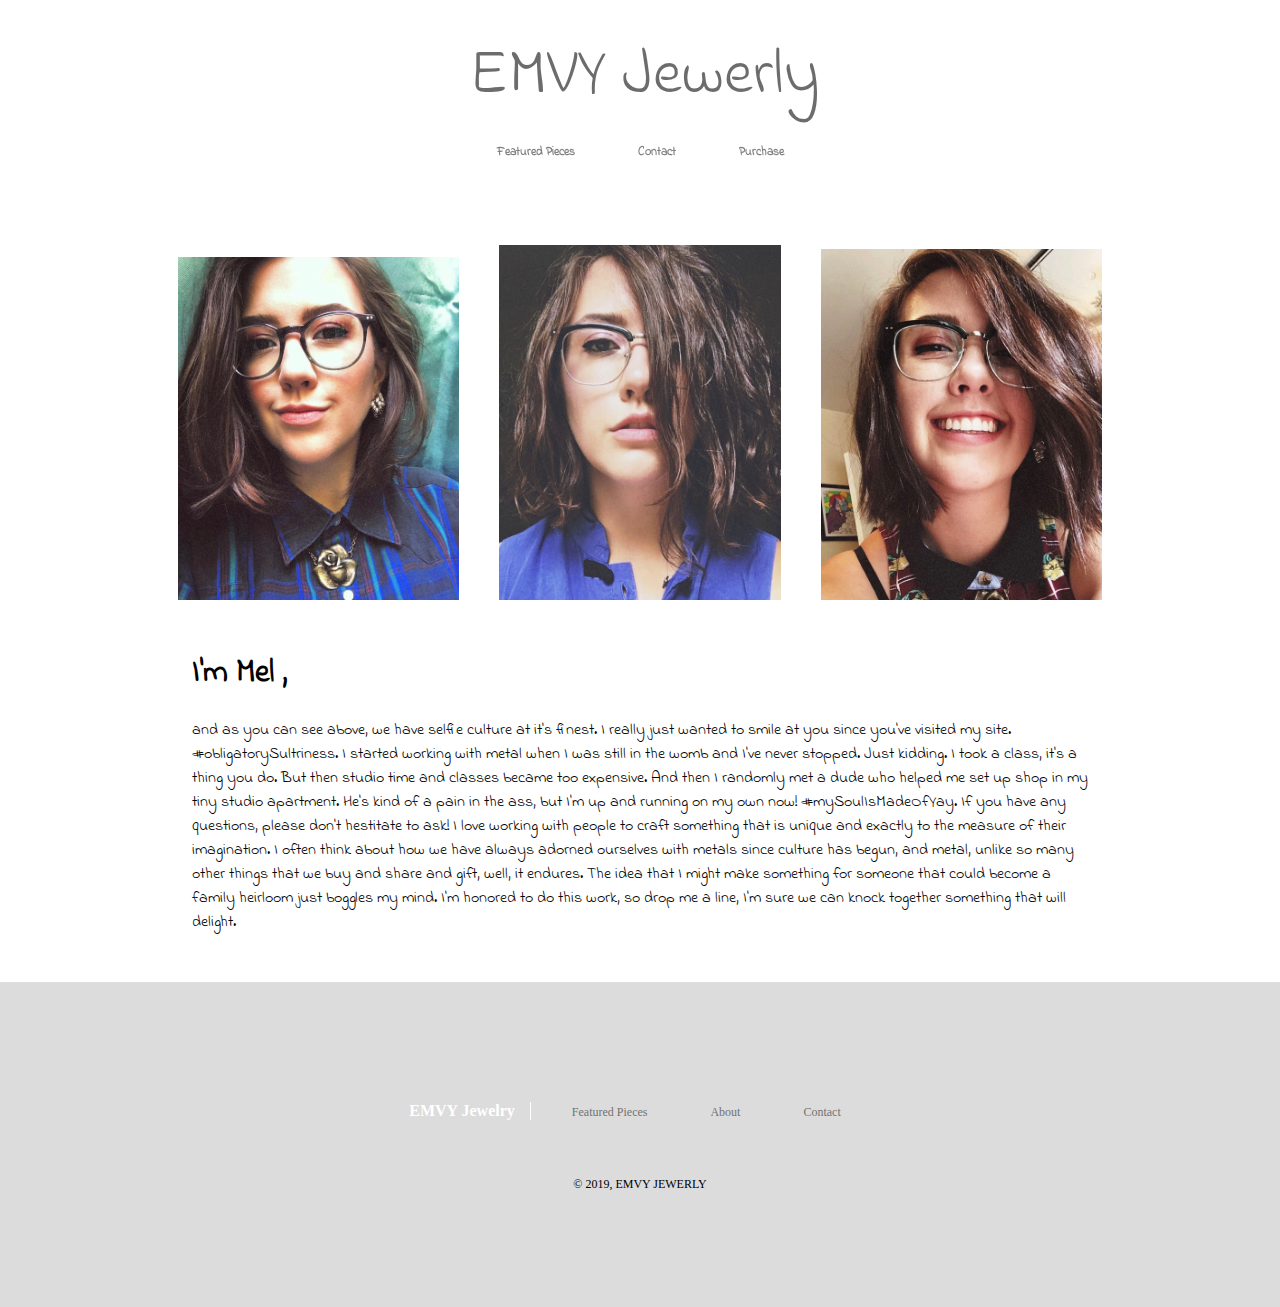
==== about.html @ b0ce3929 "second commit" ====
<!DOCTYPE html>
<html>
  <head>
  <meta charset="UTF-8">
  <link href="./resources/css/style.css" type="text/css" rel="stylesheet">
  <!--<link href="https://fonts.googleapis.com/css?family=Kite+One" rel="stylesheet">-->
  <link href="https://fonts.googleapis.com/css?family=Indie+Flower" rel="stylesheet">
  <link href="https://fonts.googleapis.com/css?family=Amatic+SC" rel="stylesheet">
  <meta name="viewport" content="width=device-width,initial-scale=1">
    <title>EMVY</title>
  <meta name="author" content="name">
  <meta name="description" content="description here">
  <meta name="keywords" content="keywords,here">
  <script language="JavaScript" type="text/javascript" src="https://cdnjs.cloudflare.com/ajax/libs/jquery/3.1.1/jquery.min.js"></script>
  <script language="JavaScript" type="text/javascript" src="https://cdnjs.cloudflare.com/ajax/libs/jqueryui/1.12.1/jquery-ui.min.js"></script>
  <script language="Javascript" type="text/javascript" src="./resources/javascript/headerToggleScroll.js"></script>
  <script language="Javascript" type="text/javascript" src="./resources/javascript/mobile-header.js"></script>
  </head>
  <body>
    <header>
      <div class="logo">
        <img src="">
        <a class="header-title" href="./index.html">EMVY Jewerly</a>
      </div>
      <nav>
      	<a class="navlink" href="./comingsoon.html">Featured Pieces</a>
       
        <a class="navlink" href="./contact.html">Contact</a>
        <a class="navlink" href="./index">Purchase</a>
      </nav>
    </header>
    <div class="mobile-menu-header">
     <div class="mobile-menu-container">
        <a class="header-title" href="./index.html">EMVY Jewelry</a>
       <div class="container center hamburger" id="hamburger" onclick="myFunction(this)" >
         <div class="bar1"></div>
         <div class="bar2"></div>
         <div class="bar3"></div>
       </div>
     </div>
       <ul id ="mobile-menu" class="menu-hidden">
         <li><a href="./about.html">About</a></li>
         <li><a href="./contact.html">Contact</a></li>
       </ul>
    </div>

    <div class="about-main-container">
      <div class="photo-container">
        <img class="mel-photo mel1" src="./resources/images/mel1.jpg">
        <img class="mel-photo mel2" src="./resources/images/mel2.jpg">
        <img class="mel-photo mel3" src="./resources/images/mel3.jpg">
      </div>
      <div class="about">
        <h1>I'm Mel ,</h1>
        <p>and as you can see above, we have selfie culture at it's finest.  I really just wanted to smile at you since you've visited my site.  #obligatorySultriness.  I started working with metal when I was still in the womb and I've never stopped.  Just kidding.  I took a class, it's a thing you do.  But then studio time and classes became too expensive.  And then I randomly met a dude who helped me set up shop in my tiny studio apartment.  He's kind of a pain in the ass, but I'm up and running on my own now!  #mySoulIsMadeOfYay.  If you have any questions, please don't hestitate to ask!  I love working with people to craft something that is unique and exactly to the measure of their imagination.  I often think about how we have always adorned ourselves with metals since culture has begun, and metal, unlike so many other things that we buy and share and gift, well, it endures.  The idea that I might make something for someone that could become a family heirloom just boggles my mind.  I'm honored to do this work, so drop me a line,  I'm sure we can knock together something that will delight.</p>
    </div>
    </div>

    <footer>
      <div class="title-and-nav">
       <span class="z-footer">
         <a href="./index.html">EMVY Jewelry</a>
       </span>
       <nav>
         <a class="navlink" href=#>Featured Pieces</a>
         <a class="navlink" href="./index.html">About</a>
         <a class="navlink" href=#>Contact</a>
       </nav>
      </div>
      <div class="copywrite">
        <p>
          &copy 2019, EMVY JEWERLY
        </p>
      </div>
    </footer>
  </body>
</html>
---- resources/css/style.css ----
body {

  margin: 0;
  clear: both;
  font-family: 'Indie Flower', cursive;
  min-width: 470px;
}


header {
  position: fixed;
  display: inline;
  font-family: 'Indie Flower', cursive;
  font-size: 12px;
  font-weight: bold;
  height: 115px;
  width: 100%;
  text-align: center;
  align-items: center;
  justify-content: space-between;
  background-color: white;
  z-index: 1;
  /*border-bottom: 1px solid black;*/
  padding-top: 2rem;

  margin-top: 0;
  top: -0.15rem;
  -webkit-transition: top 400ms;
  -moz-transition: top 400ms;
  -ms-transition: top 400ms;
  -o-transition: top 400ms;
  transition: top 400ms;

}

.header-title{
  text-decoration: none;
  color: rgb(12, 12, 12);
  font-family: 'Indie Flower', cursive;
  font-size: 2em;
}

.logo {
  opacity: .6;
  font-size: 2rem;
  font-weight: lighter;
  margin: 0;
}

.logo img {
  max-height: 70px;
}

.main-container {
    width: 100%;
    padding-bottom: 325px;
}

.about-main-container {
  width: 100%
}

@media only screen and (max-width: 470px) {
  .main-container {
    padding-top: 5rem;
  }
}

nav {
  display: block;

}

nav a {
  opacity: .5;
}

a:hover {
  opacity: .85;
}

.navlink {
  display: inline-flex;
  color: black;
  text-decoration: none;
  padding: 20px;
  padding-left: 30px;
  padding-right: 30px;
}



.photo-container{
  margin-top: 25vh;
  display: inline-table;
  text-align: center;
  width: 100%;
}

.photo-container img {
  max-width: 22vw;
}

@media only screen and (max-width: 700px) {


  .mel-photo {
    padding: .7em;
  }
}

.mel-photo {
  padding: 1.25em;
}

.coming-soon {
  padding-top: 20vh;
  padding-left: auto;
  padding-right: auto;
  margin: auto;
  text-align: center;
  font-family: 'Indie Flower', cursive;
}

.about {
  width: 70%;
  padding: 0 4em 2em 4em;
  margin: auto;
}


.lander{
  text-align: center;
  font-family: 'Amatic SC', cursive;
  width: 70%;
  padding: 0 4em 2em 4em;
  margin: auto;
  letter-spacing: 1.2em;
}

.lander p{
  font-family: 'Josefin Slab', serif;
  letter-spacing: .2em;
  text-align: left;
}

.shrink{
    top: -85px;
    -webkit-transition: top 400ms;
    -moz-transition: top 400ms;
    -ms-transition: top 400ms;
    -o-transition: top 400ms;
    transition: top 400ms;
}


/*============================Mobile Menu============================*/


@media only screen and (max-width: 470px) {
  header{
    display: none;
  }
}

.mobile-menu-header {
  display: none;
}

@media only screen and (max-width: 470px) {
  .mobile-menu-header * {
  margin: 0;
  padding: 0;
}

.mobile-menu-header {
  display: flex;
  margin: 0;
  padding: 0;
  min-width: 100%;
  width: 100%;
  max-width: 100%;
  min-height: 100%;
  height: 100%;
  max-height: 100%;
  background-color: solid grey;
  font-family: 'Alegreya Sans SC';                     /*=============here============*/
  font-size: 1.2rem;
}

.mobile-menu-header h1 {
  color: rgb(127, 127, 127);
}

a{
  text-decoration: none;
}
.mobile-menu-header ul{
  z-index: 2;
}


/*============================== Hamburger Menu ============================*/
.mobile-menu-container {
  display: inline-flex;
  justify-content: space-between;
  position: fixed;
  margin: 0 auto;
  z-index: 3;
  padding: .5em;
  padding-right: 10em;
  width: 95%;
  background-color: white;
  border-bottom: 2px solid black;

}

.mobile-menu-container h1 {
  font-family: 'Indie Flower', cursive;
}

.container {
  display: flex-block;

}

/* Style Hamburger*/
.bar1, .bar2, .bar3 {
  display: block;
  opacity: .7;
  width: 35px;
  height: 5px;
  background-color: #333;
  margin: 6px 0;
  transition: 0.4s;
}

.bar2{
  cursor: pointer;
  vertical-align: middle;
  height: 5px;
  font-size: 1.2em;
  /*margin-top: -14px;
  margin-bottom: 10px;*/
  transition: 0.4s;
}

/* Rotate first bar */
.change .bar1 {
  -webkit-transform: rotate(-45deg) translate(-9px, 6px) ;
  transform: rotate(-45deg) translate(-9px, 6px) ;
}

/* Fade out the second bar */
.change .bar2 {
  opacity: 0;
}

/* Rotate last bar */
.change .bar3 {
  -webkit-transform: rotate(45deg) translate(-8px, -8px) ;
  transform: rotate(45deg) translate(-8px, -8px) ;
}
/*============================= Mobile Menu ==============================*/
#mobile-menu{
  position: fixed;
  text-align: center;
  list-style: none;
  background: grey;
  width: 100%;
  color: white;
  padding-top: 3.9em;
  box-shadow: 0 10px 20px rgba(0, 0, 0, .0), 0 6px 6px rgba(0, 0, 0, 0.1);
}
#mobile-menu ul{
  margin: none !important;
  background-color: solid;

}
#mobile-menu li{
  margin: none !important;
}
#mobile-menu li a{
  border-style: solid;
  border-top:  solid grey;
  border-left-style: none;
  border-bottom: none;
  display:inline-block;
  padding-top: 1em;
  padding-bottom: 1em;
  width: 100%;
  color: white;
  transition: background-color 0.6s ease;
}

#mobile-menu li a:hover{
  transition: background-color 0.6s ease;
  background: solid grey;
}

.menu-hidden{
  margin-top: -21em;
}

}



/*=============================MAIN BANNER===========================*/

.main-banner {
  margin: 0;
  height: 70vh;
  background-image: url(../images/bethechangeCropped.jpg);
  background-size: 100% auto;
  background-position: right;
  background-repeat: no-repeat;
  
}

@media only screen and (max-width: 700px){
  .main-banner{
    background-size: 150% auto;
  }
}

@media only screen and (max-width: 650px){
  .main-banner{
    height: 50vh;
    background-size: cover;
  }
}

@media only screen and (max-width: 885px) {
  .main-banner{
    background-position: center;
  }
}

@media only screen and (max-width: 470px) {
/*  .main-banner {
    display: none;
  }*/
}

.gallery-title {
  font-family: 'Amatic SC', cursive;
  color: rgb(167, 167, 167);
  padding-top: 4rem;
  padding-bottom: 4rem;
  padding-left: 1.5rem;
  font-size: 1rem;
  font-weight: lighter;
  letter-spacing: 1.5rem;
  text-align: center;
}

.gallery-title.blog{
  font-size: .75rem;
  padding-top: 10rem;
  padding-bottom: 0rem;
}

.blog-description {
  padding-bottom: 2.5rem;
}

.blog-post {
  font-family: 'Nunito', sans-serif;
  color: rgb(167, 167, 167);
  padding-top: 2rem;
  padding-bottom: 0rem;
  width: 50%;
  margin-left: auto;
  margin-right: auto;
  font-size: 1rem;
  font-weight: lighter;
  text-align: center;
}

.permalinker {
  text-decoration: none;
  color: maroon;
  margin-bottom: 2.5rem;
}

.pagectrls {
  text-decoration: none;
  color: #566573;
}

.portrait-pics {
  max-width: 20%;
}


/*===============================Gallery===========================*/


.gallery-grid {
/*  flex-flow: row wrap;
  text-align: center;*/
}

.art-box {
  max-height: 10rem;
  max-width: 17rem;
  display: inline-block;
  text-align: center;
  align-items: center;
  margin: 3rem 3rem;
  flex-direction: column;
  justify-content: space-between;

}

.art-box img {
  display: block;
  height: 10rem;
  width: 100%;
}




/*================================Lightbox=========================*/

.table {
	display: table;
	margin: 0 auto;
}

.lb-album {
  display: flex;
  flex-direction: row;
  flex-wrap: wrap;
  width: 80%;
  margin: 0 auto;
  text-align: center;

}

.lb-album ul{
	font-family: 'BebasNeueRegular', 'Arial Narrow', Arial, sans-serif;
}
.lb-album li{
	list-style-type: none;
  padding:30px 30px;
	margin-left: auto;
  margin-right: auto;
/*	padding: 25px 25px;*/
}


.lb-album li > a,
.lb-album li > a img{
	display: block;
}


.lb-album li > a{
	width: 250px;
	height: 140px;
	position: relative;
	padding: 10px;
	background: rbg(127, 127, 127);
	/*-webkit-box-shadow: 1px 1px 2px #fff, 1px 1px 2px rgba(158,111,86,0.3) inset;
	-moz-box-shadow: 1px 1px 2px #fff, 1px 1px 2px rgba(158,111,86,0.3) inset;
	box-shadow: 1px 1px 2px #fff, 1px 1px 2px rgba(158,111,86,0.3) inset;*/
	-moz-border-radius: 4px;
	-webkit-border-radius: 4px;
	border-radius: 4px 4px 4px 4px;
}


.lb-album li > a span{
	position: absolute;
	width: 250px;
	height: 188px;
	top: 10px;
	left: 10px;
	text-align: center;
	line-height: 150px;
	color: rgba(25, 25, 25, 0.9);
	text-shadow: 0px 1px 1px rgba(255,255,255,0.6);
	font-size: 24px;
	opacity: 0;
	filter: alpha(opacity=0); /* internet explorer */
    -ms-filter:"progid:DXImageTransform.Microsoft.Alpha(opacity=0)"; /*IE8*/
	background: rgba(127, 127, 127,0.5);
	background: -moz-radial-gradient(center, ellipse cover, rgba(255,255,255,0.56) 0%, rgba(241,210,194,1) 100%);
	background: -webkit-gradient(radial, center center, 0px, center center, 100%, color-stop(0%,rgba(255,255,255,0.56)), color-stop(100%,rgba(241,210,194,1)));
	background: -webkit-radial-gradient(center, ellipse cover, rgba(127,127,127,0.5)) 0%,rgba(241,210,194,1) 100%);
	background: -o-radial-gradient(center, ellipse cover, rgba(255,255,255,0.56) 0%,rgba(241,210,194,1) 100%);
	background: -ms-radial-gradient(center, ellipse cover, rgba(255,255,255,0.56) 0%,rgba(241,210,194,1) 100%);
	background: radial-gradient(center, ellipse cover, rgba(255,255,255,0.56) 0%,rgba(241,210,194,1) 100%);
	-webkit-transition: opacity 0.3s linear;
	-moz-transition: opacity 0.3s linear;
	-o-transition: opacity 0.3s linear;
	-ms-transition: opacity 0.3s linear;
	transition: opacity 0.3s linear;
}


.lb-album li > a:hover span{
	opacity: 1;
	filter: alpha(opacity=99); /* internet explorer */
    -ms-filter:"progid:DXImageTransform.Microsoft.Alpha(opacity=99)"; /*IE8*/
}


.lb-overlay{
	width: 0px;
	height: 0px;
	position: fixed;
	overflow: hidden;
	left: 0px;
	top: 0px;
	padding: 0px;
	z-index: 1001;
	text-align: center;
	background: rgb(127, 127, 127);
	background: -moz-radial-gradient(center, ellipse cover, rgba(255,255,255,0.56) 0%, rgba(241,210,194,1) 100%);
	background: -webkit-gradient(radial, center center, 0px, center center, 100%, color-stop(0%,rgba(255,255,255,0.56)), color-stop(100%,rgba(241,210,194,1)));
	background: -webkit-radial-gradient(center, ellipse cover, rgba(127, 127,127,0.56) 0%,rgba(51,51,51,1) 100%);
	background: -o-radial-gradient(center, ellipse cover, rgba(255,255,255,0.56) 0%,rgba(241,210,194,1) 100%);
	background: -ms-radial-gradient(center, ellipse cover, rgba(255,255,255,0.56) 0%,rgba(241,210,194,1) 100%);
	background: radial-gradient(center, ellipse cover, rgba(255,255,255,0.56) 0%,rgba(241,210,194,1) 100%);
}
.lb-overlay > div{
	position: relative;
	color: rgb(236, 236, 236);
	width: 550px;
	height: 80px;
	margin: 40px auto 0px auto;
	text-shadow: 0px 1px 1px rgba(255,255,255,0.6);
}

@media only screen and (max-width: 750px) {
  .lb-overlay > div {
    width: 80%;
  }
}

.lb-overlay div h3,
.lb-overlay div p{
	padding: 0px 20px;
	width: 200px;
	height: 60px;
}

@media only screen and (max-width: 750px) {
  .lb-overlay div h3,
  .lb-overlay div p{
    padding: 0px 5px;
    width: 30%;
    height: 20%;
  }

}


.lb-overlay div h3{
	font-size: 36px;
	float: left;
	text-align: right;
	/*border-right: 1px solid rgba(27,54,81,0.4);*/
}


@media only screen and (max-width: 750px) {
    .lb-overlay div h3{
      font-size: 20px;
      float: none;
      text-align: center;
      padding-bottom: 20px;
    }
}


.lb-overlay div h3 span,
.lb-overlay div p{
	font-size: 16px;
	font-family: Constantia, Palatino, "Palatino Linotype", "Palatino LT STD", Georgia, serif;
	font-style: italic;
}

@media only screen and (max-width: 750px) {
  .lb-overlay div h3 span,
  .lb-overlay div p{
    font-size: 8px;
    text-align: center;
    float: none;
  }
}


.lb-overlay div h3 span{
	display: block;
	line-height: 6px;
}
.lb-overlay div p{
	font-size: 14px;
	text-align: left;
	float: left;
	width: 260px;
}
.lb-overlay a.lb-close{
	background: rgba(127, 127, 127, 0);
	z-index: 1002;
	color: white;
	position: absolute;
	top: 43px;
	left: 50%;
	font-size: 15px;
	line-height: 26px;
	text-align: center;
	width: 50px;
	height: 23px;
	overflow: hidden;
	margin-left: -25px;
	opacity: 0;
	filter: alpha(opacity=0); /* internet explorer */
    -ms-filter:"progid:DXImageTransform.Microsoft.Alpha(opacity=0)"; /*IE8*/
	-webkit-box-shadow: 0px 1px 2px rgba(0,0,0,0.3);
	-moz-box-shadow: 0px 1px 2px rgba(0,0,0,0.3);
	box-shadow: 0px 1px 2px rgba(0,0,0,0.3);
}
.lb-overlay img{
	/* height: 100%; For Opera max-height does not seem to work */
	max-height: 80%;
	position: relative;
	opacity: 0;
	filter: alpha(opacity=0); /* internet explorer */
    -ms-filter:"progid:DXImageTransform.Microsoft.Alpha(opacity=0)"; /*IE8*/
	-webkit-box-shadow: 1px 1px 4px rgba(0,0,0,0.3);
	-moz-box-shadow: 1px 1px 4px rgba(0,0,0,0.3);
	box-shadow: 0px 2px 7px rgba(0,0,0,0.2);
	-webkit-transition: opacity 0.5s linear;
	-moz-transition: opacity 0.5s linear;
	-o-transition: opacity 0.5s linear;
	-ms-transition: opacity 0.5s linear;
	transition: opacity 0.5s linear;
}
.lb-prev, .lb-next{
	text-indent: -9000px;
	position: absolute;
	top: -32px;
	width: 24px;
	height: 25px;
	left: 50%;
	opacity: 0.8;
	filter: alpha(opacity=80); /* internet explorer */
    -ms-filter:"progid:DXImageTransform.Microsoft.Alpha(opacity=80)"; /*IE8*/
}
.lb-prev:hover, .lb-next:hover{
	opacity: 1;
	filter: alpha(opacity=99); /* internet explorer */
    -ms-filter:"progid:DXImageTransform.Microsoft.Alpha(opacity=99)"; /*IE8*/
}
.lb-prev{
	margin-left: -30px;
	background: transparent url(../images/arrows.png) no-repeat top left;
}
.lb-next{
	margin-left: 6px;
	background: transparent url(../images/arrows.png) no-repeat top right;
}
.lb-overlay:target {
	width: auto;
	height: auto;
	bottom: 0px;
	right: 0px;
	padding: 80px 100px 120px 100px;
}

@media only screen and (max-width: 750px) {
  .lb-overlay:target {
    padding: 100px 20px;
  }
}

@media only screen and (max-width: 550px) {
  .lb-overlay:target {
    width: 100%;
    height: auto;
    padding: 200px 10px;
  }

}





.lb-overlay:target img,
.lb-overlay:target a.lb-close{
  text-decoration: none;
	opacity: 1;
	filter: alpha(opacity=99); /* internet explorer */
    -ms-filter:"progid:DXImageTransform.Microsoft.Alpha(opacity=99)"; /*IE8*/
}


/*
	100% Height for Opera as the max-height seems to be ignored, not optimal for large screens
	http://bricss.net/post/11230266445/css-hack-to-target-opera
*/
x:-o-prefocus, .lb-overlay img {
    height: 100%;
}

@media only screen and (max-width: 950px) {
  .lb-overlay img {
    width: 80%;
    height: auto;
  }
}

@media only screen and (max-width: 750px) {


}

@media only screen and (max-width: 550px) {

  .lb-overlay img {
    width: 80%;
    height: auto;
  }
}


.lb-overlay .purchase {
  margin-top: 2
}


/*============================Footer===================================*/

footer {
  display: block;
  width: 100%;
  height: 325px;
  align-items: center;
  justify-content: center;
  text-align: center;
  display: flex;
  flex-direction: column;
  background-color: Gainsboro;
  margin: 0 auto;
  margin-bottom: -2000px;
  font-family: Verdana;
  font-size: 12px;
  z-index: 1;
  bottom: -50px;
}


.title-and-nav {
  display: block;
}

.z-footer {
  display: inline-block;
  padding-right: 15px;
  align-items: center;
  font-family: Georgia;
  font-size:16px;
  font-weight: bold;
  color: white;
  border-right: 1px solid white;
}

.z-footer a {
  color: white;
  text-decoration: none;
}


footer nav {
  margin-left: 8px;
  display: inline-block;
  padding: 0;
  padding-bottom: 25px;
}


/****************************Contact page****************************/

.contact {
  padding-top: 200px;
  letter-spacing: 1rem;
}

/****************************Blog + Portraits************************/

.portrait-pics {
  margin: 0 auto;
}
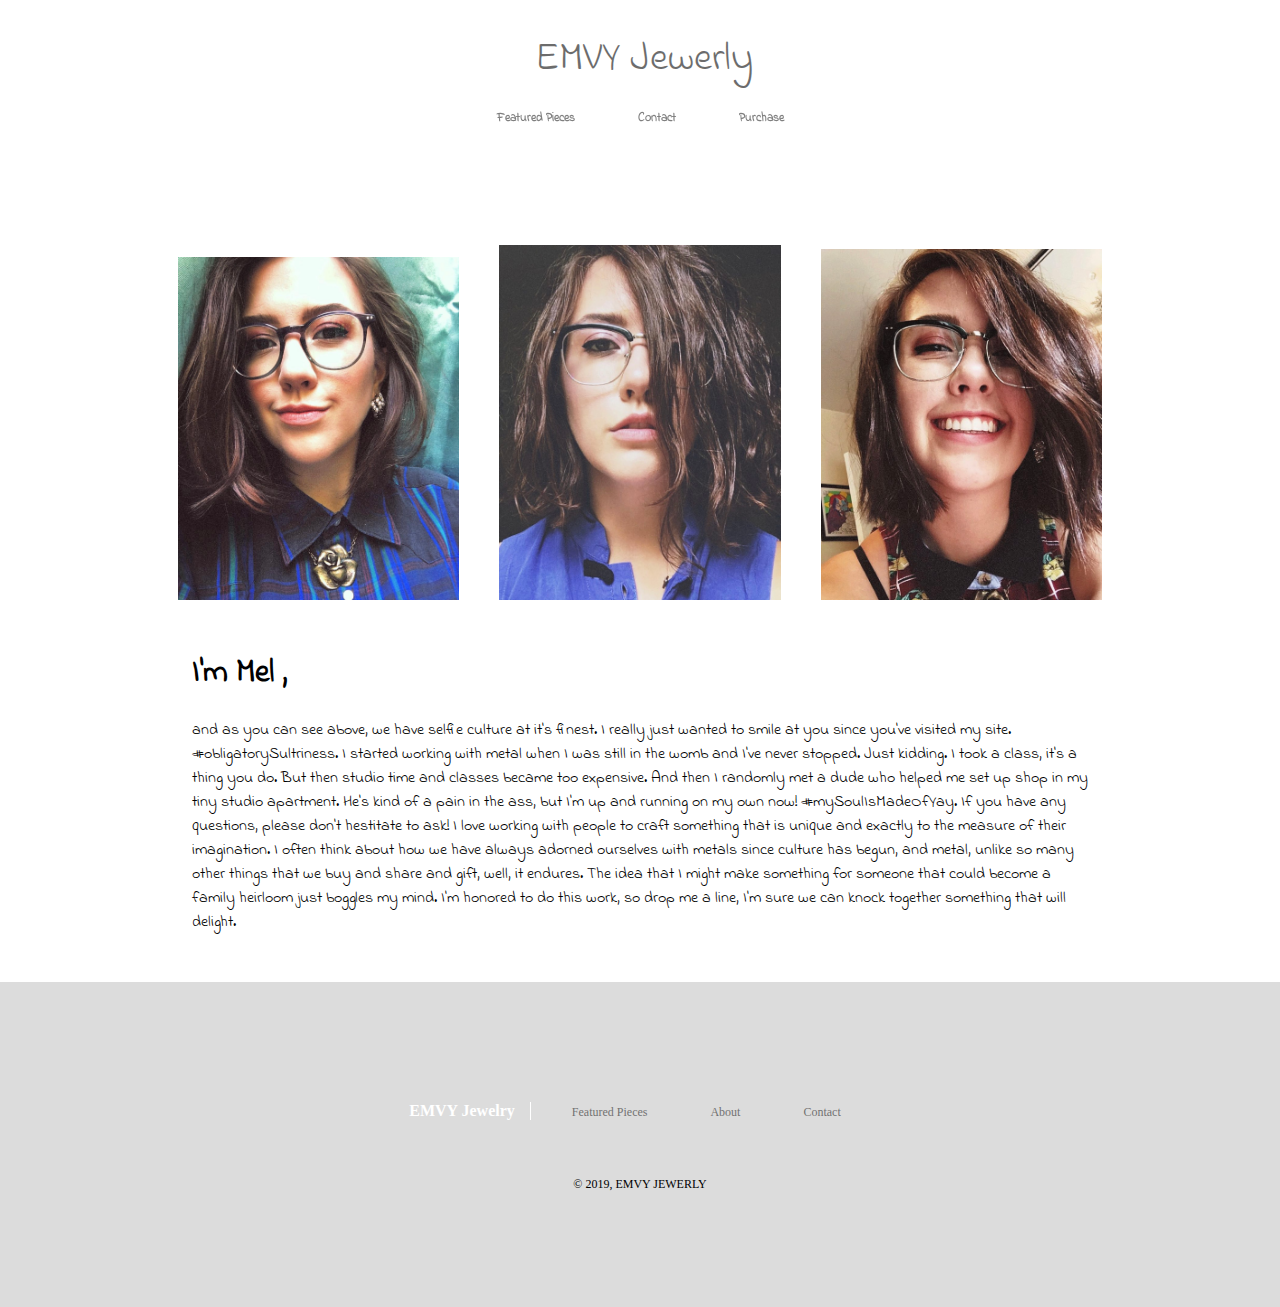
==== commit 8279caaa: "header config" ====
--- a/about.html
+++ b/about.html
@@ -26,7 +26,7 @@
       	<a class="navlink" href="./comingsoon.html">Featured Pieces</a>
        
         <a class="navlink" href="./contact.html">Contact</a>
-        <a class="navlink" href="./index">Purchase</a>
+        <a class="navlink" href="./contact.html">Purchase</a>
       </nav>
     </header>
     <div class="mobile-menu-header">
--- a/resources/css/style.css
+++ b/resources/css/style.css
@@ -38,7 +38,7 @@
   text-decoration: none;
   color: rgb(12, 12, 12);
   font-family: 'Indie Flower', cursive;
-  font-size: 2em;
+  font-size: 1.25em;
 }
 
 .logo {
@@ -146,7 +146,7 @@
 }
 
 .shrink{
-    top: -85px;
+    top: -100px;
     -webkit-transition: top 400ms;
     -moz-transition: top 400ms;
     -ms-transition: top 400ms;
